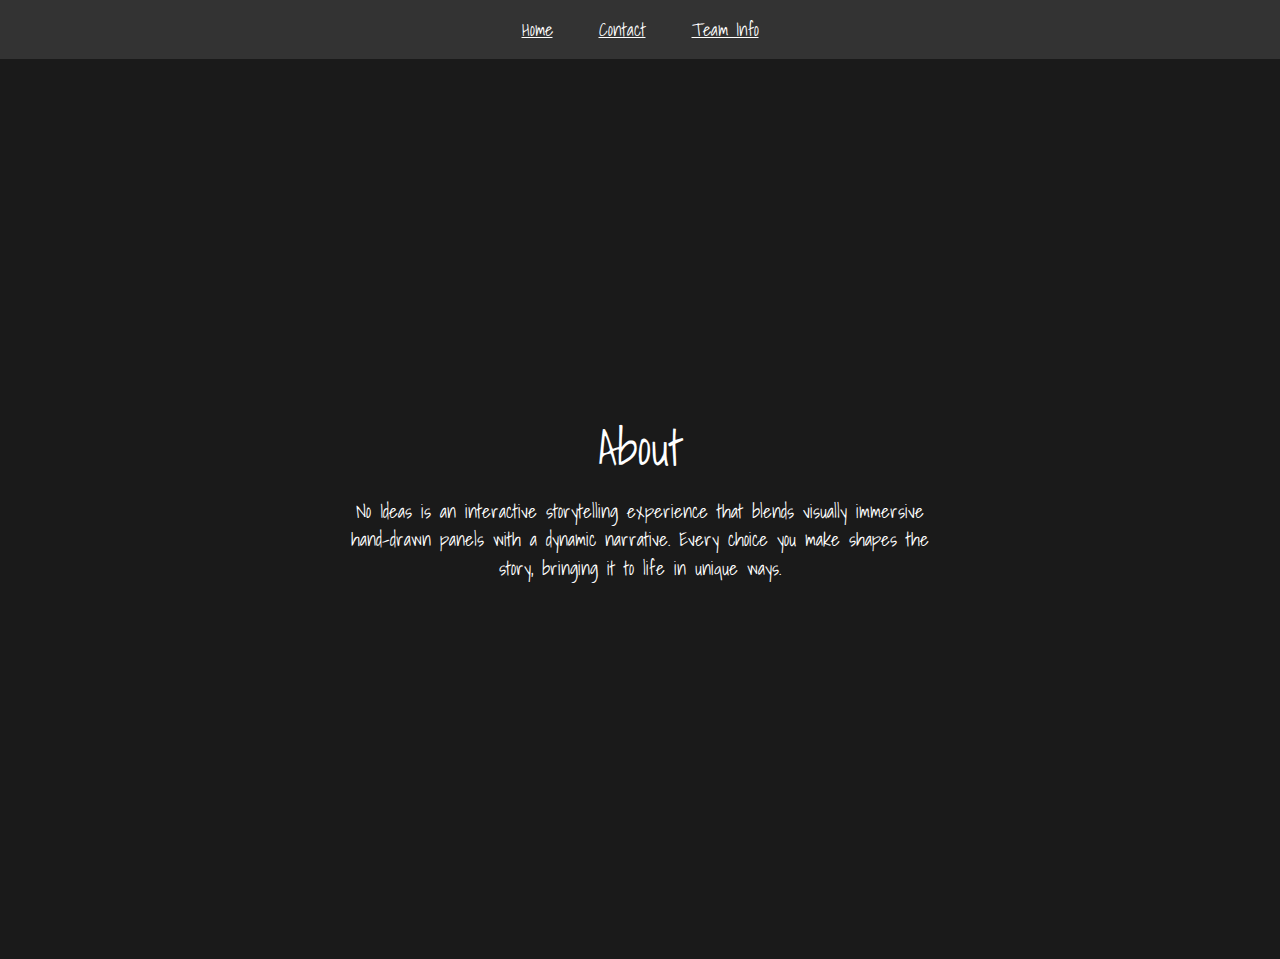
==== about.html @ f4554b9c "updates and new files created" ====
<!DOCTYPE html>
<html lang="en">
<head>
    <meta charset="UTF-8">
    <meta name="viewport" content="width=device-width, initial-scale=1.0">
    <title>About </title>
    <link href="https://cdn.jsdelivr.net/npm/bootstrap@5.3.0/dist/css/bootstrap.min.css" rel="stylesheet">
    <link href="https://fonts.googleapis.com/css2?family=Shadows+Into+Light&display=swap" rel="stylesheet">
    <style>
        * {
            margin: 0;
            padding: 0;
            box-sizing: border-box;
            font-family: 'Shadows Into Light', cursive;
        }
        body {
            background-color: #1a1a1a;
            color: white;
            text-align: center;
            scroll-behavior: smooth;
        }
        nav {
            background: #333;
            padding: 15px 0;
        }
        .navbar-nav .nav-link {
            color: white !important;
            font-size: 18px;
            margin: 0 15px;
            text-decoration: underline;
        }
        .hero {
            height: 100vh;
            display: flex;
            align-items: center;
            justify-content: center;
            flex-direction: column;
            padding: 20px;
        }
        .hero h1 {
            font-size: 3rem;
            margin-bottom: 20px;
        }
        .hero p {
            max-width: 600px;
            font-size: 1.2rem;
            line-height: 1.5;
        }
    </style>
</head>
<body>

    <nav class="navbar navbar-expand-lg">
        <div class="container">
            <button class="navbar-toggler" type="button" data-bs-toggle="collapse" data-bs-target="#navbarNav">
                <span class="navbar-toggler-icon"></span>
            </button>
            <div class="collapse navbar-collapse justify-content-center" id="navbarNav">
                <ul class="navbar-nav">
                    <li class="nav-item"><a class="nav-link" href="index.html">Home</a></li>
                    <li class="nav-item"><a class="nav-link" href="contact.html">Contact</a></li>
                    <li class="nav-item"><a class="nav-link" href="team.html">Team Info</a></li>
                </ul>
            </div>
        </div>
    </nav>
    
    <section class="hero">
        <h1>About</h1>
        <p>No Ideas is an interactive storytelling experience that blends visually immersive hand-drawn panels with a dynamic narrative. Every choice you make shapes the story, bringing it to life in unique ways.</p>
    </section>

    <script src="https://cdn.jsdelivr.net/npm/bootstrap@5.3.0/dist/js/bootstrap.bundle.min.js"></script>
</body>
</html>
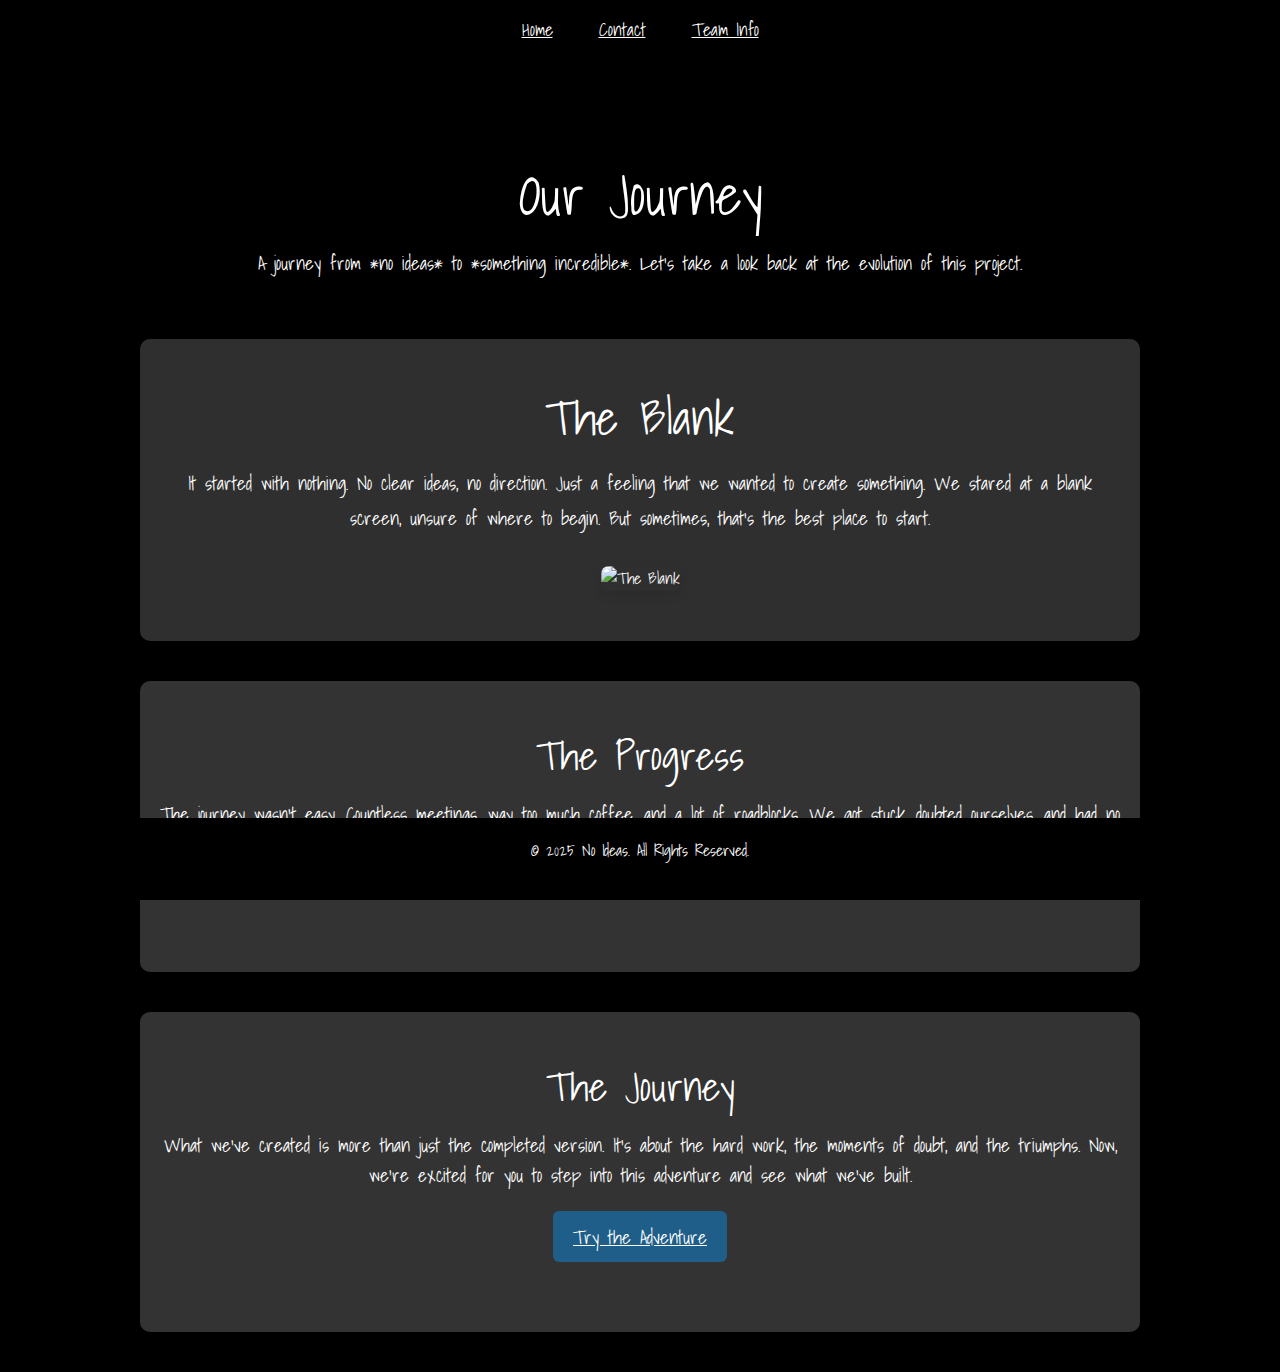
==== commit e77a9681: "new updates made for the nav bar" ====
--- a/about.html
+++ b/about.html
@@ -3,7 +3,7 @@
 <head>
     <meta charset="UTF-8">
     <meta name="viewport" content="width=device-width, initial-scale=1.0">
-    <title>About </title>
+    <title>About Us - Our Journey</title>
     <link href="https://cdn.jsdelivr.net/npm/bootstrap@5.3.0/dist/css/bootstrap.min.css" rel="stylesheet">
     <link href="https://fonts.googleapis.com/css2?family=Shadows+Into+Light&display=swap" rel="stylesheet">
     <style>
@@ -13,39 +13,159 @@
             box-sizing: border-box;
             font-family: 'Shadows Into Light', cursive;
         }
+
         body {
-            background-color: #1a1a1a;
-            color: white;
+            background-color: #000000;
+            color: #fff;
+            font-size: 16px;
             text-align: center;
+            line-height: 1.6;
             scroll-behavior: smooth;
         }
+
         nav {
-            background: #333;
+            background: rgba(0, 0, 0, 0.8);
             padding: 15px 0;
-        }
+            position: fixed;
+            width: 100%;
+            top: 0;
+            z-index: 100;
+        }
+
         .navbar-nav .nav-link {
             color: white !important;
             font-size: 18px;
             margin: 0 15px;
             text-decoration: underline;
-        }
+            transition: color 0.3s ease;
+        }
+
+        .navbar-nav .nav-link:hover {
+            color: #e3d1b3;
+        }
+
+        /* Hero Section Styling */
         .hero {
-            height: 100vh;
-            display: flex;
-            align-items: center;
-            justify-content: center;
-            flex-direction: column;
+            padding: 100px 20px 20px;
+            text-align: center;
+            position: relative;
+            z-index: 1;
+            color: white;
+        }
+
+        .hero h1 {
+            font-size: 3.5rem;
+            margin-bottom: 20px;
+            color: white;
+            text-shadow: 2px 2px 5px rgba(0, 0, 0, 0.3);
+            animation: fadeIn 2s ease-out;
+        }
+
+        .hero p {
+            max-width: 800px;
+            margin: 0 auto;
+            font-size: 1.2rem;
+            color: #fffefd;
+            text-shadow: 1px 1px 5px rgba(0, 0, 0, 0.5);
+        }
+
+        /* About Section Styling */
+        .about-section {
+            background-color: #2f2f2f;
+            padding: 50px 20px;
+            border-radius: 10px;
+            max-width: 1000px;
+            margin: 40px auto;
+            box-shadow: 0 8px 24px rgba(0, 0, 0, 0.1);
+            position: relative;
+            animation: move 3s ease-in-out infinite alternate;
+        }
+
+        @keyframes move {
+            0% { transform: translateY(0); }
+            100% { transform: translateY(10px); }
+        }
+
+        .about-section h2 {
+            font-size: 3rem;
+            color: #ffffff;
+            margin-bottom: 20px;
+        }
+
+        .about-section p {
+            font-size: 1.2rem;
+            color: #ffffff;
+            margin-bottom: 30px;
+            line-height: 1.8;
+        }
+
+        .about-section img {
+            max-width: 100%;
+            border-radius: 8px;
+            box-shadow: 0 4px 12px rgba(0, 0, 0, 0.1);
+            transition: transform 0.3s ease;
+        }
+
+        .about-section img:hover {
+            transform: scale(1.05);
+        }
+
+        .evolution-section, .behind-scenes-section {
+            background-color: #333;
+            padding: 50px 20px;
+            margin: 40px auto;
+            max-width: 1000px;
+            border-radius: 10px;
+        }
+
+        .evolution-section h3, .behind-scenes-section h3 {
+            font-size: 2.5rem;
+            color: #ffffff;
+            margin-bottom: 20px;
+        }
+
+        .evolution-content, .behind-scenes-content {
+            font-size: 1.2rem;
+            color: #ffffff;
+            line-height: 1.6;
+            margin-bottom: 30px;
+        }
+
+        footer {
+            background-color: #000000;
             padding: 20px;
-        }
-        .hero h1 {
-            font-size: 3rem;
-            margin-bottom: 20px;
-        }
-        .hero p {
-            max-width: 600px;
-            font-size: 1.2rem;
-            line-height: 1.5;
-        }
+            color: white;
+            font-size: 1rem;
+            position: fixed;
+            width: 100%;
+            bottom: 0;
+            text-align: center;
+        }
+
+        @keyframes fadeIn {
+            from {
+                opacity: 0;
+            }
+            to {
+                opacity: 1;
+            }
+        }
+
+        .interactive-btn {
+            padding: 10px 20px;
+            background-color: #1e5e88;
+            color: white;
+            border: none;
+            font-size: 1.2rem;
+            border-radius: 6px;
+            cursor: pointer;
+            transition: background-color 0.3s;
+        }
+
+        .interactive-btn:hover {
+            background-color: #1e70b6;
+        }
+
     </style>
 </head>
 <body>
@@ -64,12 +184,39 @@
             </div>
         </div>
     </nav>
-    
+
     <section class="hero">
-        <h1>About</h1>
-        <p>No Ideas is an interactive storytelling experience that blends visually immersive hand-drawn panels with a dynamic narrative. Every choice you make shapes the story, bringing it to life in unique ways.</p>
-    </section>
+        <h1>Our Journey</h1>
+        <p>A journey from *no ideas* to *something incredible*. Let's take a look back at the evolution of this project.</p>
+    </section>
+
+    <section class="about-section">
+        <h2>The Blank</h2>
+        <p>It started with nothing. No clear ideas, no direction. Just a feeling that we wanted to create something. We stared at a blank screen, unsure of where to begin. But sometimes, that’s the best place to start.</p>
+        <img src="https://via.placeholder.com/800x400.png?text=The+Blank" alt="The Blank">
+    </section>
+
+    <section class="evolution-section">
+        <h3>The Progress</h3>
+        <p class="evolution-content">The journey wasn’t easy. Countless meetings, way too much coffee, and a lot of roadblocks. We got stuck, doubted ourselves, and had no idea if we’d even get there. But we kept at it. Even when it felt like we weren’t making progress. Slowly, piece by piece, everything started to fall into place.</p>
+    </section>
+
+    <section class="behind-scenes-section">
+        <h3>The Journey</h3>
+        <p class="behind-scenes-content">What we’ve created is more than just the completed version. It's about the hard work, the moments of doubt, and the triumphs. Now, we’re excited for you to step into this adventure and see what we’ve built. <br><br><a href="#" class="interactive-btn">Try the Adventure</a></p>
+    </section>
+
+    <footer>
+        <p>&copy; 2025 No Ideas. All Rights Reserved.</p>
+    </footer>
 
     <script src="https://cdn.jsdelivr.net/npm/bootstrap@5.3.0/dist/js/bootstrap.bundle.min.js"></script>
 </body>
 </html>
+
+
+
+
+
+
+
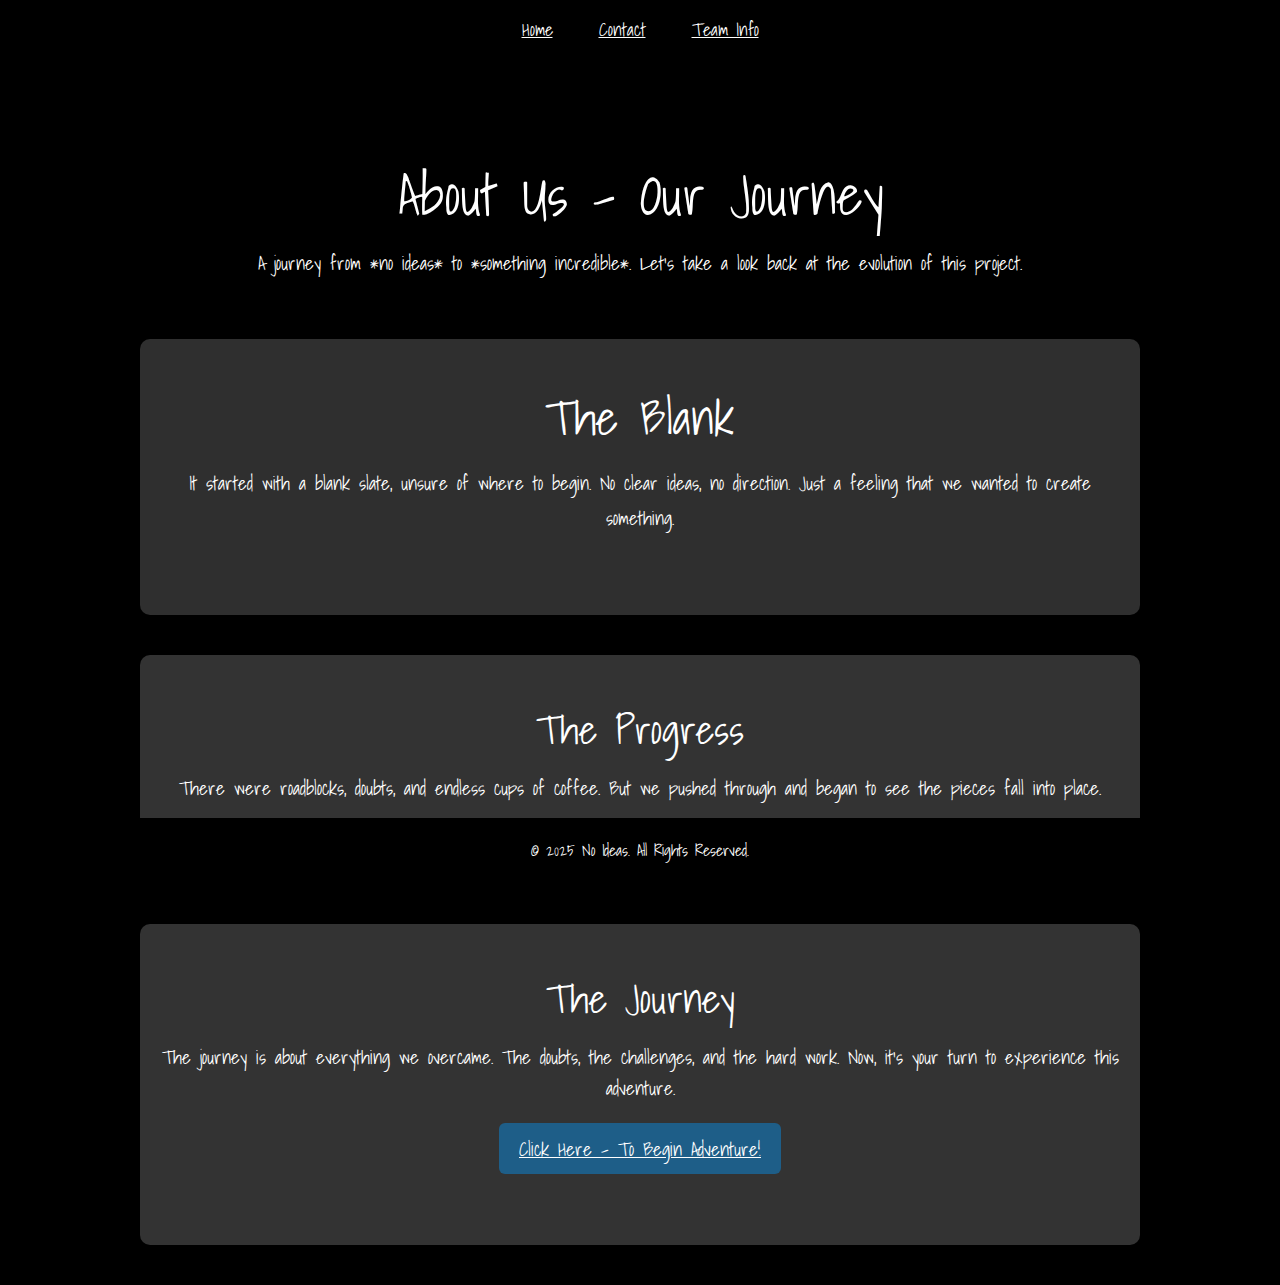
==== commit fbf8e321: "about file modified" ====
--- a/about.html
+++ b/about.html
@@ -3,7 +3,7 @@
 <head>
     <meta charset="UTF-8">
     <meta name="viewport" content="width=device-width, initial-scale=1.0">
-    <title>About Us - Our Journey</title>
+    <title>About Us </title>
     <link href="https://cdn.jsdelivr.net/npm/bootstrap@5.3.0/dist/css/bootstrap.min.css" rel="stylesheet">
     <link href="https://fonts.googleapis.com/css2?family=Shadows+Into+Light&display=swap" rel="stylesheet">
     <style>
@@ -67,6 +67,20 @@
             font-size: 1.2rem;
             color: #fffefd;
             text-shadow: 1px 1px 5px rgba(0, 0, 0, 0.5);
+        }
+
+         /* Floating Effect for All Squares */
+         .floating-square {
+            animation: float 3s ease-in-out infinite alternate;
+        }
+
+        @keyframes float {
+            0% {
+                transform: translateY(0);
+            }
+            100% {
+                transform: translateY(10px);
+            }
         }
 
         /* About Section Styling */
@@ -186,24 +200,23 @@
     </nav>
 
     <section class="hero">
-        <h1>Our Journey</h1>
+        <h1>About Us - Our Journey</h1>
         <p>A journey from *no ideas* to *something incredible*. Let's take a look back at the evolution of this project.</p>
     </section>
 
-    <section class="about-section">
+    <section class="about-section floating-square">
         <h2>The Blank</h2>
-        <p>It started with nothing. No clear ideas, no direction. Just a feeling that we wanted to create something. We stared at a blank screen, unsure of where to begin. But sometimes, that’s the best place to start.</p>
-        <img src="https://via.placeholder.com/800x400.png?text=The+Blank" alt="The Blank">
-    </section>
-
-    <section class="evolution-section">
+        <p>It started with a blank slate, unsure of where to begin. No clear ideas, no direction. Just a feeling that we wanted to create something.</p>
+    </section>
+
+    <section class="evolution-section floating-square">
         <h3>The Progress</h3>
-        <p class="evolution-content">The journey wasn’t easy. Countless meetings, way too much coffee, and a lot of roadblocks. We got stuck, doubted ourselves, and had no idea if we’d even get there. But we kept at it. Even when it felt like we weren’t making progress. Slowly, piece by piece, everything started to fall into place.</p>
-    </section>
-
-    <section class="behind-scenes-section">
+        <p class="evolution-content">There were roadblocks, doubts, and endless cups of coffee. But we pushed through and began to see the pieces fall into place.</p>
+    </section>
+
+    <section class="behind-scenes-section floating-square">
         <h3>The Journey</h3>
-        <p class="behind-scenes-content">What we’ve created is more than just the completed version. It's about the hard work, the moments of doubt, and the triumphs. Now, we’re excited for you to step into this adventure and see what we’ve built. <br><br><a href="#" class="interactive-btn">Try the Adventure</a></p>
+        <p class="behind-scenes-content">The journey is about everything we overcame. The doubts, the challenges, and the hard work. Now, it’s your turn to experience this adventure.<br><br><a href="index.html" class="interactive-btn">Click Here - To Begin Adventure!</a></p>
     </section>
 
     <footer>
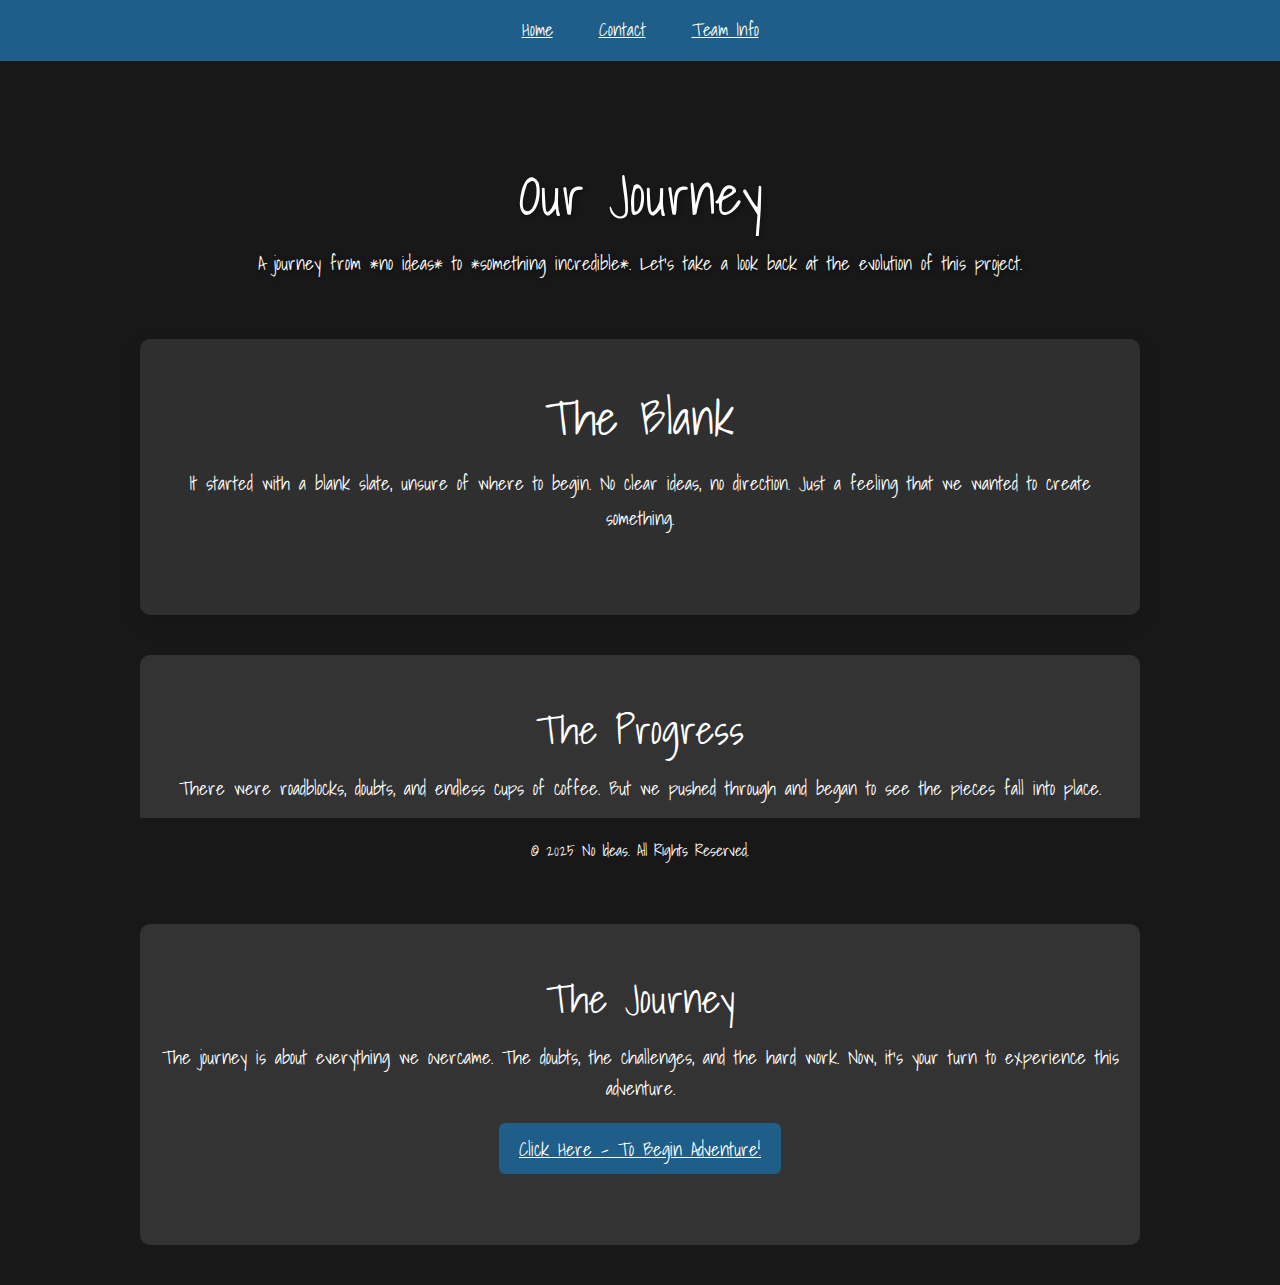
==== commit 3ba7e8ef: "nav bar enhancment" ====
--- a/about.html
+++ b/about.html
@@ -3,7 +3,7 @@
 <head>
     <meta charset="UTF-8">
     <meta name="viewport" content="width=device-width, initial-scale=1.0">
-    <title>About Us </title>
+    <title>About Us - Our Journey</title>
     <link href="https://cdn.jsdelivr.net/npm/bootstrap@5.3.0/dist/css/bootstrap.min.css" rel="stylesheet">
     <link href="https://fonts.googleapis.com/css2?family=Shadows+Into+Light&display=swap" rel="stylesheet">
     <style>
@@ -15,7 +15,7 @@
         }
 
         body {
-            background-color: #000000;
+            background-color: #181818;
             color: #fff;
             font-size: 16px;
             text-align: center;
@@ -24,7 +24,7 @@
         }
 
         nav {
-            background: rgba(0, 0, 0, 0.8);
+            background: #1e5e88;
             padding: 15px 0;
             position: fixed;
             width: 100%;
@@ -146,7 +146,7 @@
         }
 
         footer {
-            background-color: #000000;
+            background-color: #181818;
             padding: 20px;
             color: white;
             font-size: 1rem;
@@ -200,7 +200,7 @@
     </nav>
 
     <section class="hero">
-        <h1>About Us - Our Journey</h1>
+        <h1>Our Journey</h1>
         <p>A journey from *no ideas* to *something incredible*. Let's take a look back at the evolution of this project.</p>
     </section>
 
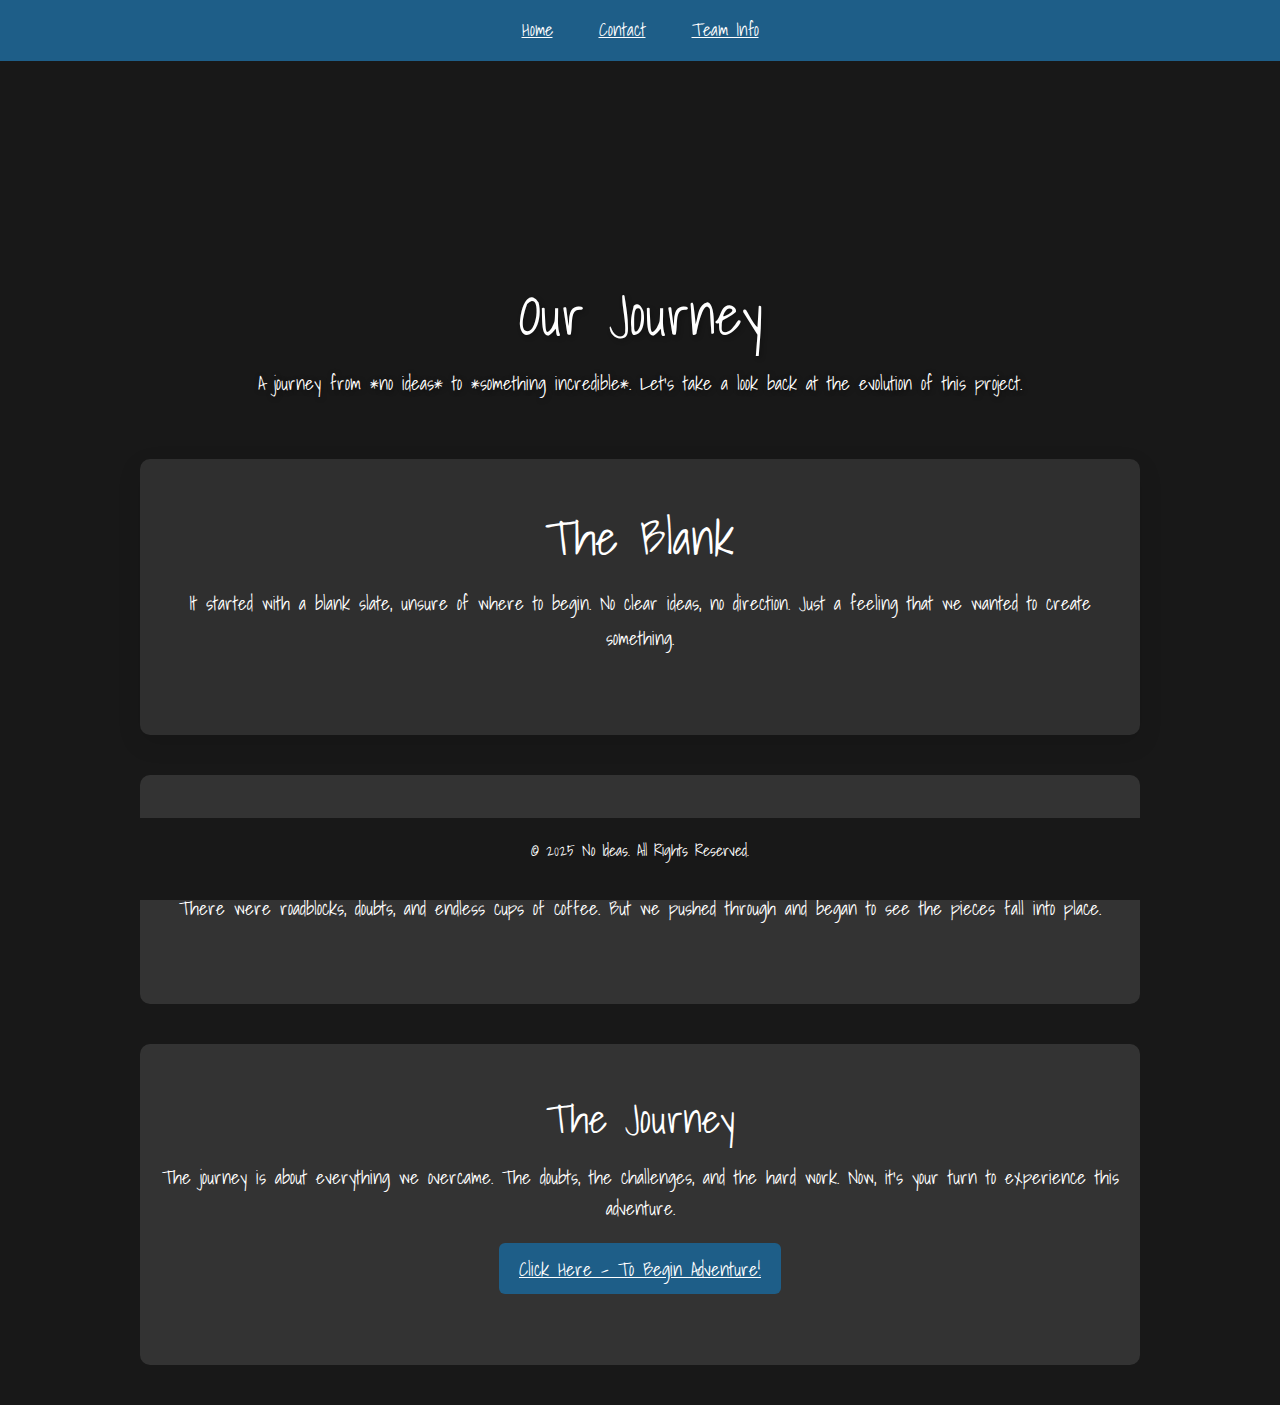
==== commit ef7d38a5: "nav bar content adjustements" ====
--- a/about.html
+++ b/about.html
@@ -15,7 +15,7 @@
         }
 
         body {
-            background-color: #181818;
+            background-color:#181818 ;
             color: #fff;
             font-size: 16px;
             text-align: center;
@@ -52,6 +52,33 @@
             z-index: 1;
             color: white;
         }
+
+        .golden-arch {
+            margin-bottom: 20px;
+            display: flex;
+            justify-content: center;
+        }
+
+        .arch-svg {
+            width: 200px;
+            height: 100px;
+        }
+
+        .draw-arch {
+            stroke: #FFD700;
+            stroke-width: 4;
+            fill: none;
+            stroke-dasharray: 160; /* total length of path (can be adjusted) */
+            stroke-dashoffset: 160;
+            animation: drawArch 2.5s ease-out forwards;
+        }
+
+        @keyframes drawArch {
+            to {
+                stroke-dashoffset: 0;
+            }
+        }
+
 
         .hero h1 {
             font-size: 3.5rem;
@@ -200,6 +227,11 @@
     </nav>
 
     <section class="hero">
+        <div class="golden-arch">
+            <svg viewBox="0 0 100 50" xmlns="http://www.w3.org/2000/svg" class="arch-svg">
+                <path d="M0,50 Q50,0 100,50" class="draw-arch"/>
+            </svg>
+        </div>
         <h1>Our Journey</h1>
         <p>A journey from *no ideas* to *something incredible*. Let's take a look back at the evolution of this project.</p>
     </section>
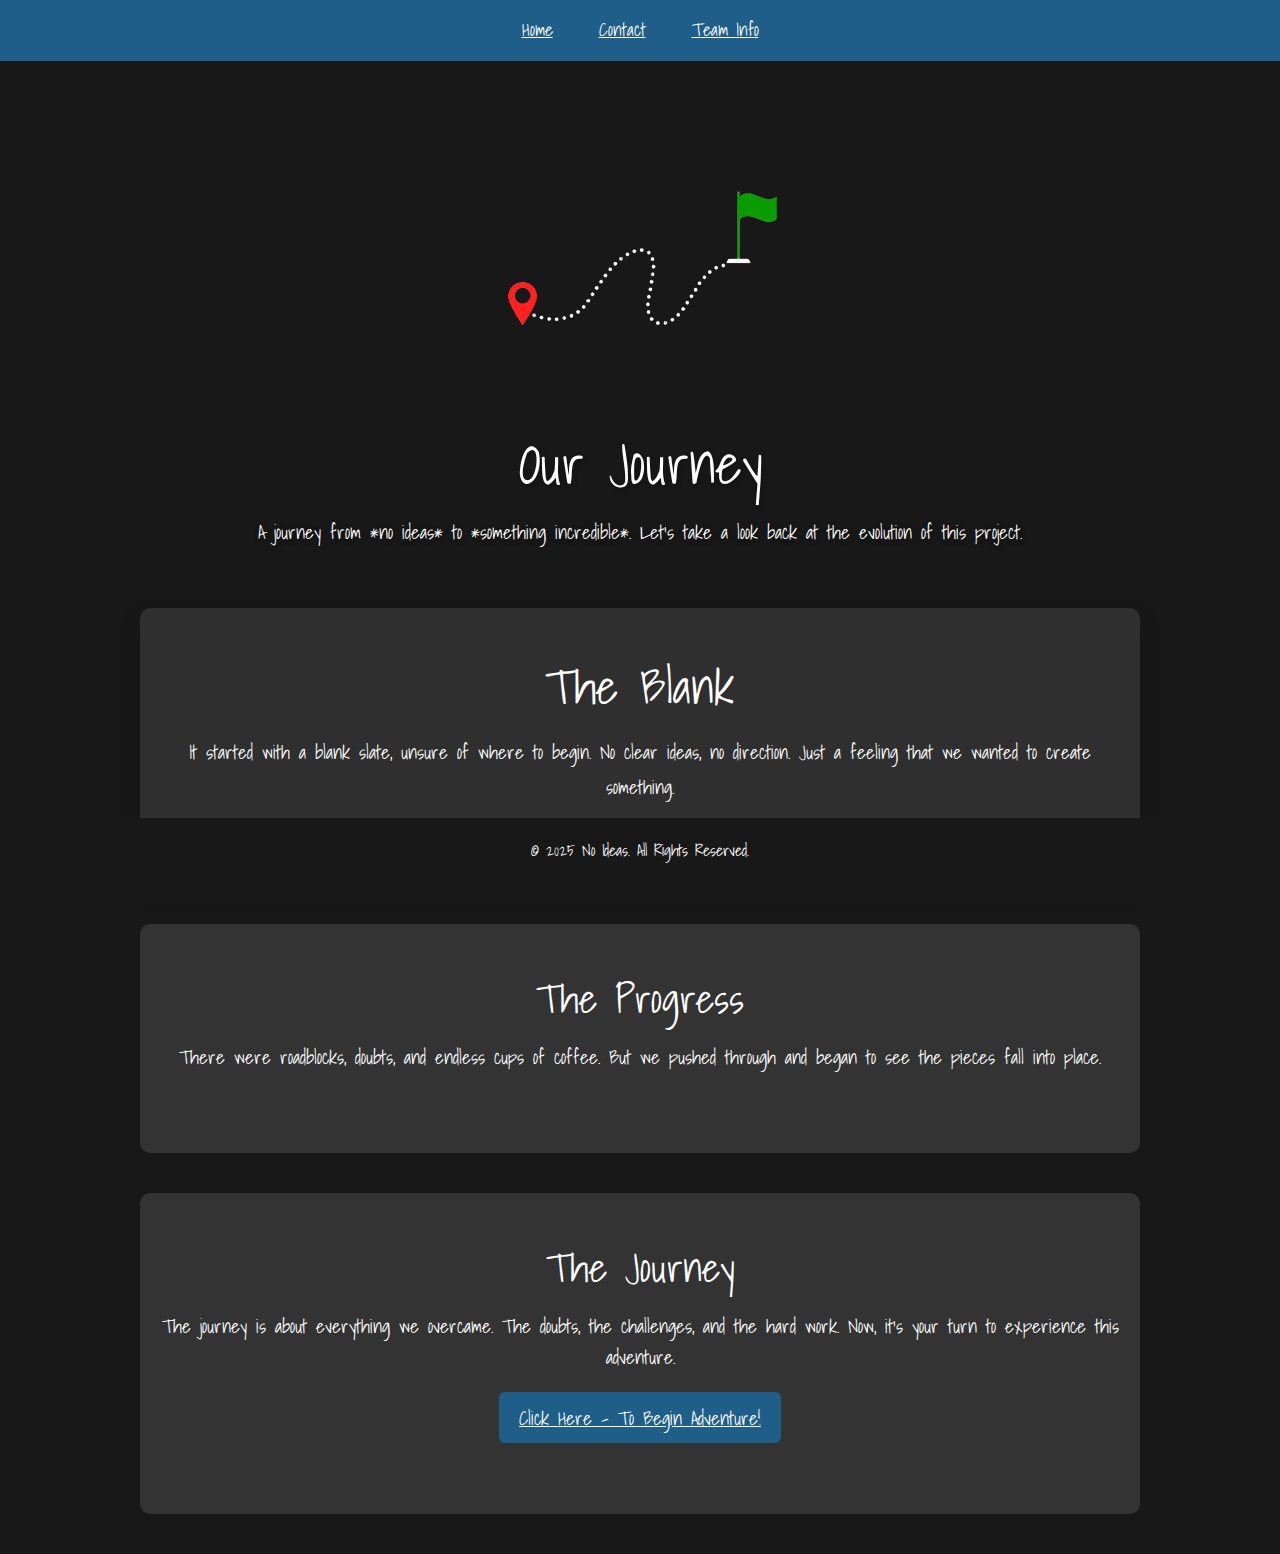
==== commit 2cf77a83: "new edits to nav content" ====
--- a/about.html
+++ b/about.html
@@ -41,7 +41,7 @@
         }
 
         .navbar-nav .nav-link:hover {
-            color: #e3d1b3;
+            color: #1c1c1c !important;
         }
 
         /* Hero Section Styling */
@@ -53,29 +53,38 @@
             color: white;
         }
 
-        .golden-arch {
-            margin-bottom: 20px;
+        .journey-path {
             display: flex;
+            align-items: center;
             justify-content: center;
-        }
-
-        .arch-svg {
-            width: 200px;
-            height: 100px;
-        }
-
-        .draw-arch {
-            stroke: #FFD700;
-            stroke-width: 4;
-            fill: none;
-            stroke-dasharray: 160; /* total length of path (can be adjusted) */
-            stroke-dashoffset: 160;
-            animation: drawArch 2.5s ease-out forwards;
-        }
-
-        @keyframes drawArch {
-            to {
-                stroke-dashoffset: 0;
+            margin-bottom: 20px;
+            font-size: 2rem;
+            font-weight: bold;
+            font-family: monospace;
+            animation: fadeIn 2s ease-out;
+        }
+
+        .journey-icon {
+            width: 350px; /* Adjust the width of the icon as needed */
+            height: auto; /* Maintain aspect ratio */
+            animation: snakeWave 4s ease-in-out infinite;
+        }
+
+        @keyframes snakeWave {
+            0% {
+                transform: translateX(0) translateY(0);
+            }
+            25% {
+                transform: translateX(10px) translateY(15px);
+            }
+            50% {
+                transform: translateX(-10px) translateY(-15px);
+            }
+            75% {
+                transform: translateX(10px) translateY(15px);
+            }
+            100% {
+                transform: translateX(0) translateY(0);
             }
         }
 
@@ -227,11 +236,10 @@
     </nav>
 
     <section class="hero">
-        <div class="golden-arch">
-            <svg viewBox="0 0 100 50" xmlns="http://www.w3.org/2000/svg" class="arch-svg">
-                <path d="M0,50 Q50,0 100,50" class="draw-arch"/>
-            </svg>
+        <div class="journey-path">
+            <img src="journey-icon.png" alt="Journey Icon" class="journey-icon">
         </div>
+               
         <h1>Our Journey</h1>
         <p>A journey from *no ideas* to *something incredible*. Let's take a look back at the evolution of this project.</p>
     </section>
